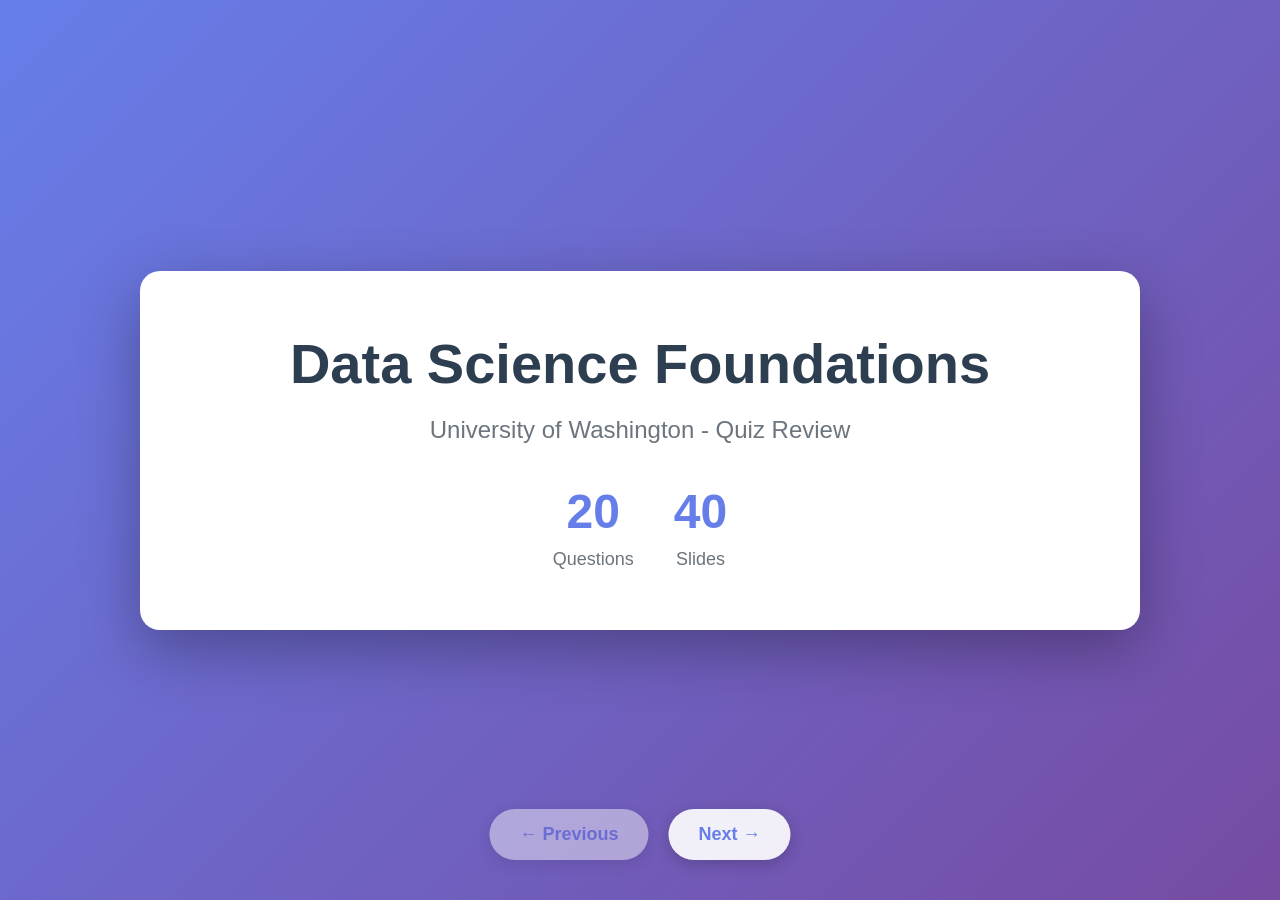
==== slides-foundations.html @ dccf0146 "Create interactive slide deck for Data Science Foundations quiz - 41 total slides: 1 title + 20 ques" ====
<!DOCTYPE html>
<html lang="en">
<head>
    <meta charset="UTF-8">
    <meta name="viewport" content="width=device-width, initial-scale=1.0">
    <title>Data Science Foundations - Quiz Slides</title>
    <style>
        * {
            margin: 0;
            padding: 0;
            box-sizing: border-box;
        }

        body {
            font-family: 'Segoe UI', Tahoma, Geneva, Verdana, sans-serif;
            background: linear-gradient(135deg, #667eea 0%, #764ba2 100%);
            overflow: hidden;
            height: 100vh;
        }

        .slide-container {
            position: relative;
            width: 100%;
            height: 100vh;
        }

        .slide {
            position: absolute;
            top: 0;
            left: 0;
            width: 100%;
            height: 100%;
            display: none;
            align-items: center;
            justify-content: center;
            padding: 60px;
        }

        .slide.active {
            display: flex;
            animation: fadeIn 0.5s ease-in;
        }

        @keyframes fadeIn {
            from { opacity: 0; transform: translateY(20px); }
            to { opacity: 1; transform: translateY(0); }
        }

        .slide-content {
            background: white;
            border-radius: 20px;
            padding: 60px;
            max-width: 1000px;
            width: 100%;
            box-shadow: 0 20px 60px rgba(0, 0, 0, 0.3);
        }

        .slide-number {
            position: absolute;
            top: 30px;
            right: 30px;
            color: white;
            font-size: 18px;
            font-weight: 600;
            background: rgba(255, 255, 255, 0.2);
            padding: 10px 20px;
            border-radius: 20px;
            backdrop-filter: blur(10px);
        }

        .question-text {
            font-size: 32px;
            font-weight: 600;
            color: #2c3e50;
            margin-bottom: 40px;
            line-height: 1.4;
        }

        .options {
            display: grid;
            gap: 20px;
        }

        .option {
            background: #f8f9fa;
            padding: 20px 30px;
            border-radius: 12px;
            font-size: 22px;
            border: 3px solid #e9ecef;
            transition: all 0.3s ease;
            display: flex;
            align-items: center;
        }

        .option-letter {
            display: inline-flex;
            align-items: center;
            justify-content: center;
            width: 40px;
            height: 40px;
            background: #6c757d;
            color: white;
            border-radius: 50%;
            font-weight: 600;
            margin-right: 20px;
            flex-shrink: 0;
        }

        .option.correct {
            background: #e8f5e9;
            border-color: #4CAF50;
            border-width: 4px;
        }

        .option.correct .option-letter {
            background: #4CAF50;
        }

        .slide.answer-slide .option.correct {
            animation: pulse 1s ease-in-out;
        }

        @keyframes pulse {
            0%, 100% { transform: scale(1); }
            50% { transform: scale(1.02); }
        }

        .controls {
            position: fixed;
            bottom: 40px;
            left: 50%;
            transform: translateX(-50%);
            display: flex;
            gap: 20px;
            z-index: 1000;
        }

        .control-btn {
            background: rgba(255, 255, 255, 0.9);
            border: none;
            padding: 15px 30px;
            border-radius: 30px;
            font-size: 18px;
            font-weight: 600;
            cursor: pointer;
            transition: all 0.3s ease;
            color: #667eea;
            box-shadow: 0 4px 15px rgba(0, 0, 0, 0.2);
        }

        .control-btn:hover {
            background: white;
            transform: translateY(-2px);
            box-shadow: 0 6px 20px rgba(0, 0, 0, 0.3);
        }

        .control-btn:disabled {
            opacity: 0.5;
            cursor: not-allowed;
        }

        .slide-type-badge {
            position: absolute;
            top: 30px;
            left: 30px;
            padding: 10px 20px;
            border-radius: 20px;
            font-weight: 600;
            font-size: 16px;
        }

        .slide.question-slide .slide-type-badge {
            background: #fff3e0;
            color: #f57c00;
        }

        .slide.answer-slide .slide-type-badge {
            background: #e8f5e9;
            color: #2e7d32;
        }

        .title-slide {
            text-align: center;
        }

        .title-slide h1 {
            font-size: 56px;
            color: #2c3e50;
            margin-bottom: 20px;
        }

        .title-slide p {
            font-size: 24px;
            color: #6c757d;
            margin-bottom: 40px;
        }

        .title-slide .stats {
            display: flex;
            gap: 40px;
            justify-content: center;
            margin-top: 40px;
        }

        .title-slide .stat {
            text-align: center;
        }

        .title-slide .stat-number {
            font-size: 48px;
            font-weight: 700;
            color: #667eea;
        }

        .title-slide .stat-label {
            font-size: 18px;
            color: #6c757d;
            margin-top: 10px;
        }
    </style>
</head>
<body>
    <div class="slide-container">
        <!-- Title Slide -->
        <div class="slide active">
            <div class="slide-content title-slide">
                <h1>Data Science Foundations</h1>
                <p>University of Washington - Quiz Review</p>
                <div class="stats">
                    <div class="stat">
                        <div class="stat-number">20</div>
                        <div class="stat-label">Questions</div>
                    </div>
                    <div class="stat">
                        <div class="stat-number">40</div>
                        <div class="stat-label">Slides</div>
                    </div>
                </div>
            </div>
        </div>

        <!-- Question 1 -->
        <div class="slide question-slide">
            <span class="slide-type-badge">Question</span>
            <span class="slide-number">1 / 40</span>
            <div class="slide-content">
                <div class="question-text">What is the derivative of x² with respect to x?</div>
                <div class="options">
                    <div class="option"><span class="option-letter">A</span> x</div>
                    <div class="option"><span class="option-letter">B</span> 2x</div>
                    <div class="option"><span class="option-letter">C</span> x²</div>
                    <div class="option"><span class="option-letter">D</span> 2</div>
                </div>
            </div>
        </div>

        <!-- Answer 1 -->
        <div class="slide answer-slide">
            <span class="slide-type-badge">✓ Answer</span>
            <span class="slide-number">2 / 40</span>
            <div class="slide-content">
                <div class="question-text">What is the derivative of x² with respect to x?</div>
                <div class="options">
                    <div class="option"><span class="option-letter">A</span> x</div>
                    <div class="option correct"><span class="option-letter">B</span> 2x</div>
                    <div class="option"><span class="option-letter">C</span> x²</div>
                    <div class="option"><span class="option-letter">D</span> 2</div>
                </div>
            </div>
        </div>

        <!-- Question 2 -->
        <div class="slide question-slide">
            <span class="slide-type-badge">Question</span>
            <span class="slide-number">3 / 40</span>
            <div class="slide-content">
                <div class="question-text">In linear algebra, what does a matrix with the same number of rows and columns called?</div>
                <div class="options">
                    <div class="option"><span class="option-letter">A</span> Rectangular matrix</div>
                    <div class="option"><span class="option-letter">B</span> Square matrix</div>
                    <div class="option"><span class="option-letter">C</span> Identity matrix</div>
                    <div class="option"><span class="option-letter">D</span> Diagonal matrix</div>
                </div>
            </div>
        </div>

        <!-- Answer 2 -->
        <div class="slide answer-slide">
            <span class="slide-type-badge">✓ Answer</span>
            <span class="slide-number">4 / 40</span>
            <div class="slide-content">
                <div class="question-text">In linear algebra, what does a matrix with the same number of rows and columns called?</div>
                <div class="options">
                    <div class="option"><span class="option-letter">A</span> Rectangular matrix</div>
                    <div class="option correct"><span class="option-letter">B</span> Square matrix</div>
                    <div class="option"><span class="option-letter">C</span> Identity matrix</div>
                    <div class="option"><span class="option-letter">D</span> Diagonal matrix</div>
                </div>
            </div>
        </div>

        <!-- Question 3 -->
        <div class="slide question-slide">
            <span class="slide-type-badge">Question</span>
            <span class="slide-number">5 / 40</span>
            <div class="slide-content">
                <div class="question-text">Which Python data structure is ordered, mutable, and allows duplicate elements?</div>
                <div class="options">
                    <div class="option"><span class="option-letter">A</span> Set</div>
                    <div class="option"><span class="option-letter">B</span> Dictionary</div>
                    <div class="option"><span class="option-letter">C</span> List</div>
                    <div class="option"><span class="option-letter">D</span> Tuple</div>
                </div>
            </div>
        </div>

        <!-- Answer 3 -->
        <div class="slide answer-slide">
            <span class="slide-type-badge">✓ Answer</span>
            <span class="slide-number">6 / 40</span>
            <div class="slide-content">
                <div class="question-text">Which Python data structure is ordered, mutable, and allows duplicate elements?</div>
                <div class="options">
                    <div class="option"><span class="option-letter">A</span> Set</div>
                    <div class="option"><span class="option-letter">B</span> Dictionary</div>
                    <div class="option correct"><span class="option-letter">C</span> List</div>
                    <div class="option"><span class="option-letter">D</span> Tuple</div>
                </div>
            </div>
        </div>

        <!-- Question 4 -->
        <div class="slide question-slide">
            <span class="slide-type-badge">Question</span>
            <span class="slide-number">7 / 40</span>
            <div class="slide-content">
                <div class="question-text">What is the mean of the following dataset: 2, 4, 6, 8, 10?</div>
                <div class="options">
                    <div class="option"><span class="option-letter">A</span> 5</div>
                    <div class="option"><span class="option-letter">B</span> 6</div>
                    <div class="option"><span class="option-letter">C</span> 7</div>
                    <div class="option"><span class="option-letter">D</span> 8</div>
                </div>
            </div>
        </div>

        <!-- Answer 4 -->
        <div class="slide answer-slide">
            <span class="slide-type-badge">✓ Answer</span>
            <span class="slide-number">8 / 40</span>
            <div class="slide-content">
                <div class="question-text">What is the mean of the following dataset: 2, 4, 6, 8, 10?</div>
                <div class="options">
                    <div class="option"><span class="option-letter">A</span> 5</div>
                    <div class="option correct"><span class="option-letter">B</span> 6</div>
                    <div class="option"><span class="option-letter">C</span> 7</div>
                    <div class="option"><span class="option-letter">D</span> 8</div>
                </div>
            </div>
        </div>

        <!-- Question 5 -->
        <div class="slide question-slide">
            <span class="slide-type-badge">Question</span>
            <span class="slide-number">9 / 40</span>
            <div class="slide-content">
                <div class="question-text">What does the NumPy function np.mean() calculate?</div>
                <div class="options">
                    <div class="option"><span class="option-letter">A</span> The median value of an array</div>
                    <div class="option"><span class="option-letter">B</span> The average of array elements</div>
                    <div class="option"><span class="option-letter">C</span> The mode of the array</div>
                    <div class="option"><span class="option-letter">D</span> The sum of all array elements</div>
                </div>
            </div>
        </div>

        <!-- Answer 5 -->
        <div class="slide answer-slide">
            <span class="slide-type-badge">✓ Answer</span>
            <span class="slide-number">10 / 40</span>
            <div class="slide-content">
                <div class="question-text">What does the NumPy function np.mean() calculate?</div>
                <div class="options">
                    <div class="option"><span class="option-letter">A</span> The median value of an array</div>
                    <div class="option correct"><span class="option-letter">B</span> The average of array elements</div>
                    <div class="option"><span class="option-letter">C</span> The mode of the array</div>
                    <div class="option"><span class="option-letter">D</span> The sum of all array elements</div>
                </div>
            </div>
        </div>

        <!-- Question 6 -->
        <div class="slide question-slide">
            <span class="slide-type-badge">Question</span>
            <span class="slide-number">11 / 40</span>
            <div class="slide-content">
                <div class="question-text">In Pandas, what method is used to remove rows with missing values?</div>
                <div class="options">
                    <div class="option"><span class="option-letter">A</span> remove_na()</div>
                    <div class="option"><span class="option-letter">B</span> dropna()</div>
                    <div class="option"><span class="option-letter">C</span> delete_missing()</div>
                    <div class="option"><span class="option-letter">D</span> fillna()</div>
                </div>
            </div>
        </div>

        <!-- Answer 6 -->
        <div class="slide answer-slide">
            <span class="slide-type-badge">✓ Answer</span>
            <span class="slide-number">12 / 40</span>
            <div class="slide-content">
                <div class="question-text">In Pandas, what method is used to remove rows with missing values?</div>
                <div class="options">
                    <div class="option"><span class="option-letter">A</span> remove_na()</div>
                    <div class="option correct"><span class="option-letter">B</span> dropna()</div>
                    <div class="option"><span class="option-letter">C</span> delete_missing()</div>
                    <div class="option"><span class="option-letter">D</span> fillna()</div>
                </div>
            </div>
        </div>

        <!-- Question 7 -->
        <div class="slide question-slide">
            <span class="slide-type-badge">Question</span>
            <span class="slide-number">13 / 40</span>
            <div class="slide-content">
                <div class="question-text">Which SQL clause is used to filter rows based on a condition?</div>
                <div class="options">
                    <div class="option"><span class="option-letter">A</span> SELECT</div>
                    <div class="option"><span class="option-letter">B</span> FROM</div>
                    <div class="option"><span class="option-letter">C</span> WHERE</div>
                    <div class="option"><span class="option-letter">D</span> ORDER BY</div>
                </div>
            </div>
        </div>

        <!-- Answer 7 -->
        <div class="slide answer-slide">
            <span class="slide-type-badge">✓ Answer</span>
            <span class="slide-number">14 / 40</span>
            <div class="slide-content">
                <div class="question-text">Which SQL clause is used to filter rows based on a condition?</div>
                <div class="options">
                    <div class="option"><span class="option-letter">A</span> SELECT</div>
                    <div class="option"><span class="option-letter">B</span> FROM</div>
                    <div class="option correct"><span class="option-letter">C</span> WHERE</div>
                    <div class="option"><span class="option-letter">D</span> ORDER BY</div>
                </div>
            </div>
        </div>

        <!-- Question 8 -->
        <div class="slide question-slide">
            <span class="slide-type-badge">Question</span>
            <span class="slide-number">15 / 40</span>
            <div class="slide-content">
                <div class="question-text">What does API stand for?</div>
                <div class="options">
                    <div class="option"><span class="option-letter">A</span> Application Programming Interface</div>
                    <div class="option"><span class="option-letter">B</span> Advanced Programming Integration</div>
                    <div class="option"><span class="option-letter">C</span> Automated Process Implementation</div>
                    <div class="option"><span class="option-letter">D</span> Application Process Identifier</div>
                </div>
            </div>
        </div>

        <!-- Answer 8 -->
        <div class="slide answer-slide">
            <span class="slide-type-badge">✓ Answer</span>
            <span class="slide-number">16 / 40</span>
            <div class="slide-content">
                <div class="question-text">What does API stand for?</div>
                <div class="options">
                    <div class="option correct"><span class="option-letter">A</span> Application Programming Interface</div>
                    <div class="option"><span class="option-letter">B</span> Advanced Programming Integration</div>
                    <div class="option"><span class="option-letter">C</span> Automated Process Implementation</div>
                    <div class="option"><span class="option-letter">D</span> Application Process Identifier</div>
                </div>
            </div>
        </div>

        <!-- Question 9 -->
        <div class="slide question-slide">
            <span class="slide-type-badge">Question</span>
            <span class="slide-number">17 / 40</span>
            <div class="slide-content">
                <div class="question-text">Which measure of central tendency is most affected by outliers?</div>
                <div class="options">
                    <div class="option"><span class="option-letter">A</span> Median</div>
                    <div class="option"><span class="option-letter">B</span> Mode</div>
                    <div class="option"><span class="option-letter">C</span> Mean</div>
                    <div class="option"><span class="option-letter">D</span> Range</div>
                </div>
            </div>
        </div>

        <!-- Answer 9 -->
        <div class="slide answer-slide">
            <span class="slide-type-badge">✓ Answer</span>
            <span class="slide-number">18 / 40</span>
            <div class="slide-content">
                <div class="question-text">Which measure of central tendency is most affected by outliers?</div>
                <div class="options">
                    <div class="option"><span class="option-letter">A</span> Median</div>
                    <div class="option"><span class="option-letter">B</span> Mode</div>
                    <div class="option correct"><span class="option-letter">C</span> Mean</div>
                    <div class="option"><span class="option-letter">D</span> Range</div>
                </div>
            </div>
        </div>

        <!-- Question 10 -->
        <div class="slide question-slide">
            <span class="slide-type-badge">Question</span>
            <span class="slide-number">19 / 40</span>
            <div class="slide-content">
                <div class="question-text">What is the standard deviation measuring in a dataset?</div>
                <div class="options">
                    <div class="option"><span class="option-letter">A</span> The central value</div>
                    <div class="option"><span class="option-letter">B</span> The most frequent value</div>
                    <div class="option"><span class="option-letter">C</span> The spread or dispersion of values</div>
                    <div class="option"><span class="option-letter">D</span> The total sum of values</div>
                </div>
            </div>
        </div>

        <!-- Answer 10 -->
        <div class="slide answer-slide">
            <span class="slide-type-badge">✓ Answer</span>
            <span class="slide-number">20 / 40</span>
            <div class="slide-content">
                <div class="question-text">What is the standard deviation measuring in a dataset?</div>
                <div class="options">
                    <div class="option"><span class="option-letter">A</span> The central value</div>
                    <div class="option"><span class="option-letter">B</span> The most frequent value</div>
                    <div class="option correct"><span class="option-letter">C</span> The spread or dispersion of values</div>
                    <div class="option"><span class="option-letter">D</span> The total sum of values</div>
                </div>
            </div>
        </div>

        <!-- Question 11 -->
        <div class="slide question-slide">
            <span class="slide-type-badge">Question</span>
            <span class="slide-number">21 / 40</span>
            <div class="slide-content">
                <div class="question-text">In Python, which library is primarily used for numerical computing?</div>
                <div class="options">
                    <div class="option"><span class="option-letter">A</span> Pandas</div>
                    <div class="option"><span class="option-letter">B</span> NumPy</div>
                    <div class="option"><span class="option-letter">C</span> Matplotlib</div>
                    <div class="option"><span class="option-letter">D</span> Scikit-learn</div>
                </div>
            </div>
        </div>

        <!-- Answer 11 -->
        <div class="slide answer-slide">
            <span class="slide-type-badge">✓ Answer</span>
            <span class="slide-number">22 / 40</span>
            <div class="slide-content">
                <div class="question-text">In Python, which library is primarily used for numerical computing?</div>
                <div class="options">
                    <div class="option"><span class="option-letter">A</span> Pandas</div>
                    <div class="option correct"><span class="option-letter">B</span> NumPy</div>
                    <div class="option"><span class="option-letter">C</span> Matplotlib</div>
                    <div class="option"><span class="option-letter">D</span> Scikit-learn</div>
                </div>
            </div>
        </div>

        <!-- Question 12 -->
        <div class="slide question-slide">
            <span class="slide-type-badge">Question</span>
            <span class="slide-number">23 / 40</span>
            <div class="slide-content">
                <div class="question-text">What type of chart is best for showing the distribution of a single continuous variable?</div>
                <div class="options">
                    <div class="option"><span class="option-letter">A</span> Bar chart</div>
                    <div class="option"><span class="option-letter">B</span> Pie chart</div>
                    <div class="option"><span class="option-letter">C</span> Histogram</div>
                    <div class="option"><span class="option-letter">D</span> Line chart</div>
                </div>
            </div>
        </div>

        <!-- Answer 12 -->
        <div class="slide answer-slide">
            <span class="slide-type-badge">✓ Answer</span>
            <span class="slide-number">24 / 40</span>
            <div class="slide-content">
                <div class="question-text">What type of chart is best for showing the distribution of a single continuous variable?</div>
                <div class="options">
                    <div class="option"><span class="option-letter">A</span> Bar chart</div>
                    <div class="option"><span class="option-letter">B</span> Pie chart</div>
                    <div class="option correct"><span class="option-letter">C</span> Histogram</div>
                    <div class="option"><span class="option-letter">D</span> Line chart</div>
                </div>
            </div>
        </div>

        <!-- Question 13 -->
        <div class="slide question-slide">
            <span class="slide-type-badge">Question</span>
            <span class="slide-number">25 / 40</span>
            <div class="slide-content">
                <div class="question-text">Which SQL command is used to combine rows from two or more tables based on a related column?</div>
                <div class="options">
                    <div class="option"><span class="option-letter">A</span> MERGE</div>
                    <div class="option"><span class="option-letter">B</span> COMBINE</div>
                    <div class="option"><span class="option-letter">C</span> JOIN</div>
                    <div class="option"><span class="option-letter">D</span> UNION</div>
                </div>
            </div>
        </div>

        <!-- Answer 13 -->
        <div class="slide answer-slide">
            <span class="slide-type-badge">✓ Answer</span>
            <span class="slide-number">26 / 40</span>
            <div class="slide-content">
                <div class="question-text">Which SQL command is used to combine rows from two or more tables based on a related column?</div>
                <div class="options">
                    <div class="option"><span class="option-letter">A</span> MERGE</div>
                    <div class="option"><span class="option-letter">B</span> COMBINE</div>
                    <div class="option correct"><span class="option-letter">C</span> JOIN</div>
                    <div class="option"><span class="option-letter">D</span> UNION</div>
                </div>
            </div>
        </div>

        <!-- Question 14 -->
        <div class="slide question-slide">
            <span class="slide-type-badge">Question</span>
            <span class="slide-number">27 / 40</span>
            <div class="slide-content">
                <div class="question-text">In calculus, what is the integral of a constant c with respect to x?</div>
                <div class="options">
                    <div class="option"><span class="option-letter">A</span> c</div>
                    <div class="option"><span class="option-letter">B</span> cx + C</div>
                    <div class="option"><span class="option-letter">C</span> 0</div>
                    <div class="option"><span class="option-letter">D</span> x + C</div>
                </div>
            </div>
        </div>

        <!-- Answer 14 -->
        <div class="slide answer-slide">
            <span class="slide-type-badge">✓ Answer</span>
            <span class="slide-number">28 / 40</span>
            <div class="slide-content">
                <div class="question-text">In calculus, what is the integral of a constant c with respect to x?</div>
                <div class="options">
                    <div class="option"><span class="option-letter">A</span> c</div>
                    <div class="option correct"><span class="option-letter">B</span> cx + C</div>
                    <div class="option"><span class="option-letter">C</span> 0</div>
                    <div class="option"><span class="option-letter">D</span> x + C</div>
                </div>
            </div>
        </div>

        <!-- Question 15 -->
        <div class="slide question-slide">
            <span class="slide-type-badge">Question</span>
            <span class="slide-number">29 / 40</span>
            <div class="slide-content">
                <div class="question-text">What is a vector in linear algebra?</div>
                <div class="options">
                    <div class="option"><span class="option-letter">A</span> A single number</div>
                    <div class="option"><span class="option-letter">B</span> An ordered list of numbers</div>
                    <div class="option"><span class="option-letter">C</span> A two-dimensional array</div>
                    <div class="option"><span class="option-letter">D</span> A function</div>
                </div>
            </div>
        </div>

        <!-- Answer 15 -->
        <div class="slide answer-slide">
            <span class="slide-type-badge">✓ Answer</span>
            <span class="slide-number">30 / 40</span>
            <div class="slide-content">
                <div class="question-text">What is a vector in linear algebra?</div>
                <div class="options">
                    <div class="option"><span class="option-letter">A</span> A single number</div>
                    <div class="option correct"><span class="option-letter">B</span> An ordered list of numbers</div>
                    <div class="option"><span class="option-letter">C</span> A two-dimensional array</div>
                    <div class="option"><span class="option-letter">D</span> A function</div>
                </div>
            </div>
        </div>

        <!-- Question 16 -->
        <div class="slide question-slide">
            <span class="slide-type-badge">Question</span>
            <span class="slide-number">31 / 40</span>
            <div class="slide-content">
                <div class="question-text">Which Python keyword is used to define a function?</div>
                <div class="options">
                    <div class="option"><span class="option-letter">A</span> function</div>
                    <div class="option"><span class="option-letter">B</span> def</div>
                    <div class="option"><span class="option-letter">C</span> func</div>
                    <div class="option"><span class="option-letter">D</span> define</div>
                </div>
            </div>
        </div>

        <!-- Answer 16 -->
        <div class="slide answer-slide">
            <span class="slide-type-badge">✓ Answer</span>
            <span class="slide-number">32 / 40</span>
            <div class="slide-content">
                <div class="question-text">Which Python keyword is used to define a function?</div>
                <div class="options">
                    <div class="option"><span class="option-letter">A</span> function</div>
                    <div class="option correct"><span class="option-letter">B</span> def</div>
                    <div class="option"><span class="option-letter">C</span> func</div>
                    <div class="option"><span class="option-letter">D</span> define</div>
                </div>
            </div>
        </div>

        <!-- Question 17 -->
        <div class="slide question-slide">
            <span class="slide-type-badge">Question</span>
            <span class="slide-number">33 / 40</span>
            <div class="slide-content">
                <div class="question-text">What is the median of the dataset: 1, 3, 5, 7, 9?</div>
                <div class="options">
                    <div class="option"><span class="option-letter">A</span> 3</div>
                    <div class="option"><span class="option-letter">B</span> 5</div>
                    <div class="option"><span class="option-letter">C</span> 7</div>
                    <div class="option"><span class="option-letter">D</span> 4</div>
                </div>
            </div>
        </div>

        <!-- Answer 17 -->
        <div class="slide answer-slide">
            <span class="slide-type-badge">✓ Answer</span>
            <span class="slide-number">34 / 40</span>
            <div class="slide-content">
                <div class="question-text">What is the median of the dataset: 1, 3, 5, 7, 9?</div>
                <div class="options">
                    <div class="option"><span class="option-letter">A</span> 3</div>
                    <div class="option correct"><span class="option-letter">B</span> 5</div>
                    <div class="option"><span class="option-letter">C</span> 7</div>
                    <div class="option"><span class="option-letter">D</span> 4</div>
                </div>
            </div>
        </div>

        <!-- Question 18 -->
        <div class="slide question-slide">
            <span class="slide-type-badge">Question</span>
            <span class="slide-number">35 / 40</span>
            <div class="slide-content">
                <div class="question-text">Which Matplotlib function is used to create a line plot?</div>
                <div class="options">
                    <div class="option"><span class="option-letter">A</span> plt.line()</div>
                    <div class="option"><span class="option-letter">B</span> plt.plot()</div>
                    <div class="option"><span class="option-letter">C</span> plt.graph()</div>
                    <div class="option"><span class="option-letter">D</span> plt.draw()</div>
                </div>
            </div>
        </div>

        <!-- Answer 18 -->
        <div class="slide answer-slide">
            <span class="slide-type-badge">✓ Answer</span>
            <span class="slide-number">36 / 40</span>
            <div class="slide-content">
                <div class="question-text">Which Matplotlib function is used to create a line plot?</div>
                <div class="options">
                    <div class="option"><span class="option-letter">A</span> plt.line()</div>
                    <div class="option correct"><span class="option-letter">B</span> plt.plot()</div>
                    <div class="option"><span class="option-letter">C</span> plt.graph()</div>
                    <div class="option"><span class="option-letter">D</span> plt.draw()</div>
                </div>
            </div>
        </div>

        <!-- Question 19 -->
        <div class="slide question-slide">
            <span class="slide-type-badge">Question</span>
            <span class="slide-number">37 / 40</span>
            <div class="slide-content">
                <div class="question-text">If you flip a fair coin twice, what is the probability of getting at least one head?</div>
                <div class="options">
                    <div class="option"><span class="option-letter">A</span> 1/4</div>
                    <div class="option"><span class="option-letter">B</span> 1/2</div>
                    <div class="option"><span class="option-letter">C</span> 3/4</div>
                    <div class="option"><span class="option-letter">D</span> 1</div>
                </div>
            </div>
        </div>

        <!-- Answer 19 -->
        <div class="slide answer-slide">
            <span class="slide-type-badge">✓ Answer</span>
            <span class="slide-number">38 / 40</span>
            <div class="slide-content">
                <div class="question-text">If you flip a fair coin twice, what is the probability of getting at least one head?</div>
                <div class="options">
                    <div class="option"><span class="option-letter">A</span> 1/4</div>
                    <div class="option"><span class="option-letter">B</span> 1/2</div>
                    <div class="option correct"><span class="option-letter">C</span> 3/4</div>
                    <div class="option"><span class="option-letter">D</span> 1</div>
                </div>
            </div>
        </div>

        <!-- Question 20 -->
        <div class="slide question-slide">
            <span class="slide-type-badge">Question</span>
            <span class="slide-number">39 / 40</span>
            <div class="slide-content">
                <div class="question-text">Which of the following is NOT typically considered a core skill for data scientists?</div>
                <div class="options">
                    <div class="option"><span class="option-letter">A</span> Statistical analysis and probability</div>
                    <div class="option"><span class="option-letter">B</span> Programming (Python or R)</div>
                    <div class="option"><span class="option-letter">C</span> Graphic design for marketing materials</div>
                    <div class="option"><span class="option-letter">D</span> Data visualization and communication</div>
                </div>
            </div>
        </div>

        <!-- Answer 20 -->
        <div class="slide answer-slide">
            <span class="slide-type-badge">✓ Answer</span>
            <span class="slide-number">40 / 40</span>
            <div class="slide-content">
                <div class="question-text">Which of the following is NOT typically considered a core skill for data scientists?</div>
                <div class="options">
                    <div class="option"><span class="option-letter">A</span> Statistical analysis and probability</div>
                    <div class="option"><span class="option-letter">B</span> Programming (Python or R)</div>
                    <div class="option correct"><span class="option-letter">C</span> Graphic design for marketing materials</div>
                    <div class="option"><span class="option-letter">D</span> Data visualization and communication</div>
                </div>
            </div>
        </div>
    </div>

    <!-- Navigation Controls -->
    <div class="controls">
        <button class="control-btn" id="prevBtn">← Previous</button>
        <button class="control-btn" id="nextBtn">Next →</button>
    </div>

    <script>
        let currentSlide = 0;
        const slides = document.querySelectorAll('.slide');
        const prevBtn = document.getElementById('prevBtn');
        const nextBtn = document.getElementById('nextBtn');

        function showSlide(n) {
            slides[currentSlide].classList.remove('active');
            currentSlide = n;
            if (currentSlide >= slides.length) currentSlide = slides.length - 1;
            if (currentSlide < 0) currentSlide = 0;
            slides[currentSlide].classList.add('active');

            // Update button states
            prevBtn.disabled = currentSlide === 0;
            nextBtn.disabled = currentSlide === slides.length - 1;
        }

        function nextSlide() {
            showSlide(currentSlide + 1);
        }

        function prevSlide() {
            showSlide(currentSlide - 1);
        }

        // Event listeners
        nextBtn.addEventListener('click', nextSlide);
        prevBtn.addEventListener('click', prevSlide);

        // Keyboard navigation
        document.addEventListener('keydown', (e) => {
            if (e.key === 'ArrowRight' || e.key === ' ') {
                e.preventDefault();
                nextSlide();
            } else if (e.key === 'ArrowLeft') {
                e.preventDefault();
                prevSlide();
            }
        });

        // Initialize
        showSlide(0);
    </script>
</body>
</html>
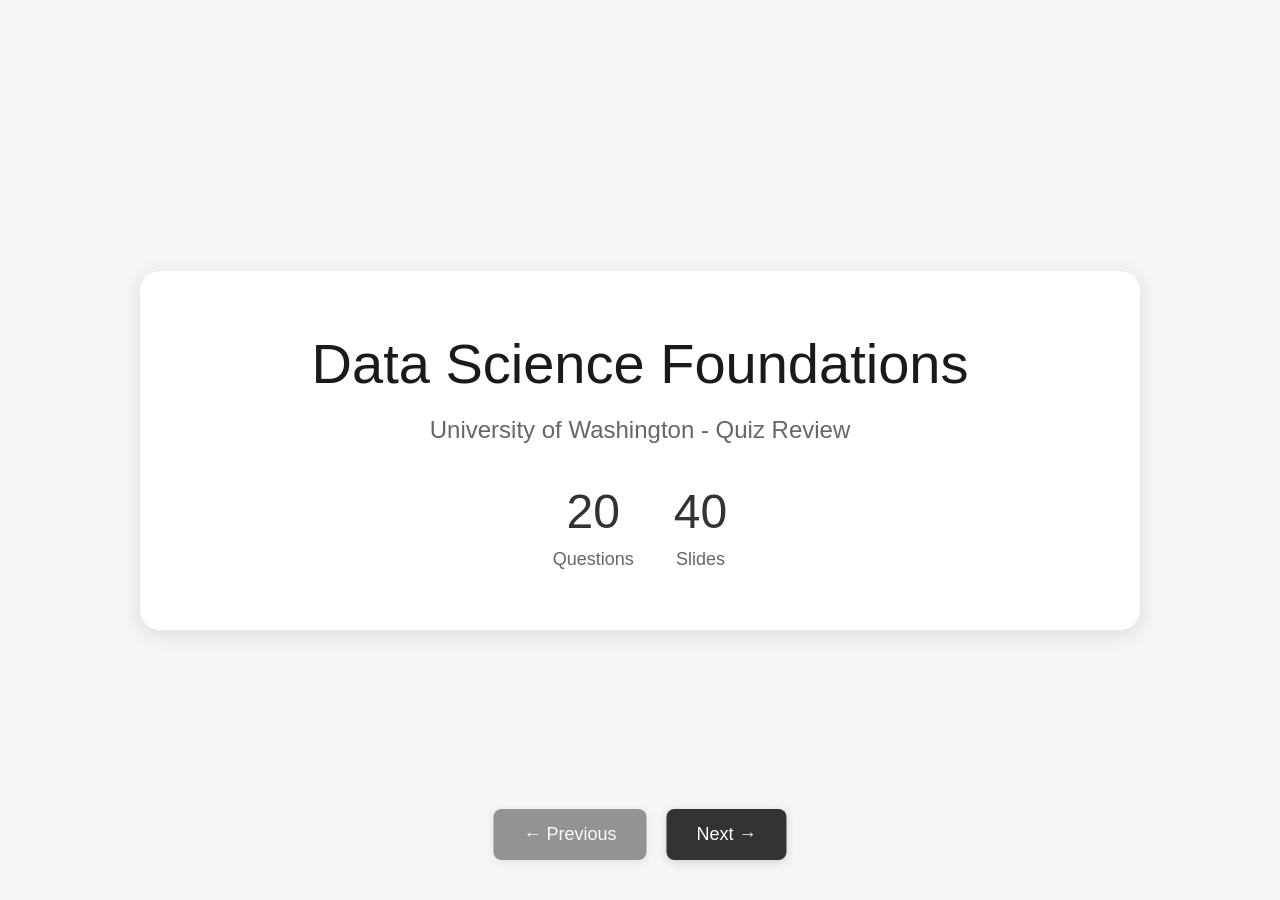
==== commit dda664ed: "Update slide deck to match app color scheme - Replace gradient background with clean light gray (#f5" ====
--- a/slides-foundations.html
+++ b/slides-foundations.html
@@ -12,8 +12,8 @@
         }
 
         body {
-            font-family: 'Segoe UI', Tahoma, Geneva, Verdana, sans-serif;
-            background: linear-gradient(135deg, #667eea 0%, #764ba2 100%);
+            font-family: -apple-system, BlinkMacSystemFont, 'Segoe UI', Roboto, 'Helvetica Neue', Arial, sans-serif;
+            background-color: #f5f5f5;
             overflow: hidden;
             height: 100vh;
         }
@@ -47,31 +47,31 @@
         }
 
         .slide-content {
-            background: white;
+            background: #ffffff;
             border-radius: 20px;
             padding: 60px;
             max-width: 1000px;
             width: 100%;
-            box-shadow: 0 20px 60px rgba(0, 0, 0, 0.3);
+            box-shadow: 0 4px 20px rgba(0, 0, 0, 0.1);
         }
 
         .slide-number {
             position: absolute;
             top: 30px;
             right: 30px;
-            color: white;
+            color: #666666;
             font-size: 18px;
-            font-weight: 600;
-            background: rgba(255, 255, 255, 0.2);
+            font-weight: 400;
+            background: #ffffff;
             padding: 10px 20px;
             border-radius: 20px;
-            backdrop-filter: blur(10px);
+            box-shadow: 0 2px 10px rgba(0, 0, 0, 0.1);
         }
 
         .question-text {
             font-size: 32px;
-            font-weight: 600;
-            color: #2c3e50;
+            font-weight: 400;
+            color: #1a1a1a;
             margin-bottom: 40px;
             line-height: 1.4;
         }
@@ -82,14 +82,15 @@
         }
 
         .option {
-            background: #f8f9fa;
+            background: #ffffff;
             padding: 20px 30px;
             border-radius: 12px;
             font-size: 22px;
-            border: 3px solid #e9ecef;
+            border: 2px solid #cccccc;
             transition: all 0.3s ease;
             display: flex;
             align-items: center;
+            color: #333333;
         }
 
         .option-letter {
@@ -98,18 +99,18 @@
             justify-content: center;
             width: 40px;
             height: 40px;
-            background: #6c757d;
-            color: white;
+            background: #333333;
+            color: #ffffff;
             border-radius: 50%;
-            font-weight: 600;
+            font-weight: 400;
             margin-right: 20px;
             flex-shrink: 0;
         }
 
         .option.correct {
-            background: #e8f5e9;
+            background: #f1f8f4;
             border-color: #4CAF50;
-            border-width: 4px;
+            border-width: 3px;
         }
 
         .option.correct .option-letter {
@@ -136,22 +137,22 @@
         }
 
         .control-btn {
-            background: rgba(255, 255, 255, 0.9);
+            background: #333333;
             border: none;
             padding: 15px 30px;
-            border-radius: 30px;
+            border-radius: 8px;
             font-size: 18px;
-            font-weight: 600;
+            font-weight: 400;
             cursor: pointer;
             transition: all 0.3s ease;
-            color: #667eea;
+            color: #ffffff;
+            box-shadow: 0 2px 10px rgba(0, 0, 0, 0.15);
+        }
+
+        .control-btn:hover {
+            background: #1a1a1a;
+            transform: translateY(-2px);
             box-shadow: 0 4px 15px rgba(0, 0, 0, 0.2);
-        }
-
-        .control-btn:hover {
-            background: white;
-            transform: translateY(-2px);
-            box-shadow: 0 6px 20px rgba(0, 0, 0, 0.3);
         }
 
         .control-btn:disabled {
@@ -170,13 +171,13 @@
         }
 
         .slide.question-slide .slide-type-badge {
-            background: #fff3e0;
-            color: #f57c00;
+            background: #FFF3E0;
+            color: #F57C00;
         }
 
         .slide.answer-slide .slide-type-badge {
-            background: #e8f5e9;
-            color: #2e7d32;
+            background: #E8F5E9;
+            color: #2E7D32;
         }
 
         .title-slide {
@@ -185,13 +186,14 @@
 
         .title-slide h1 {
             font-size: 56px;
-            color: #2c3e50;
+            color: #1a1a1a;
             margin-bottom: 20px;
+            font-weight: 400;
         }
 
         .title-slide p {
             font-size: 24px;
-            color: #6c757d;
+            color: #666666;
             margin-bottom: 40px;
         }
 
@@ -208,13 +210,13 @@
 
         .title-slide .stat-number {
             font-size: 48px;
-            font-weight: 700;
-            color: #667eea;
+            font-weight: 400;
+            color: #333333;
         }
 
         .title-slide .stat-label {
             font-size: 18px;
-            color: #6c757d;
+            color: #666666;
             margin-top: 10px;
         }
     </style>
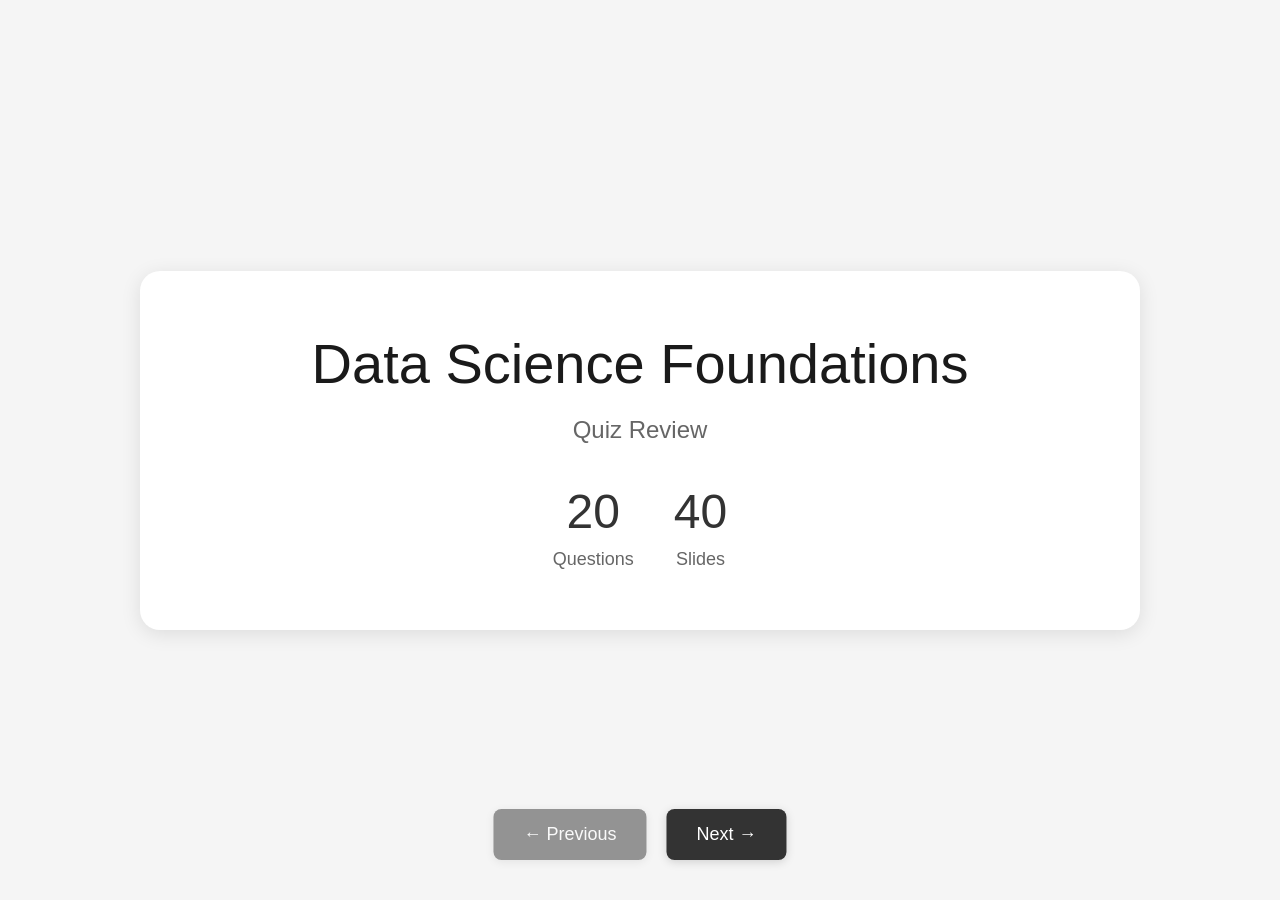
==== commit ee3234ce: "Remove University of Washington branding - Remove "UW" from quiz selector dropdown in app - Remove "" ====
--- a/slides-foundations.html
+++ b/slides-foundations.html
@@ -227,7 +227,7 @@
         <div class="slide active">
             <div class="slide-content title-slide">
                 <h1>Data Science Foundations</h1>
-                <p>University of Washington - Quiz Review</p>
+                <p>Quiz Review</p>
                 <div class="stats">
                     <div class="stat">
                         <div class="stat-number">20</div>
